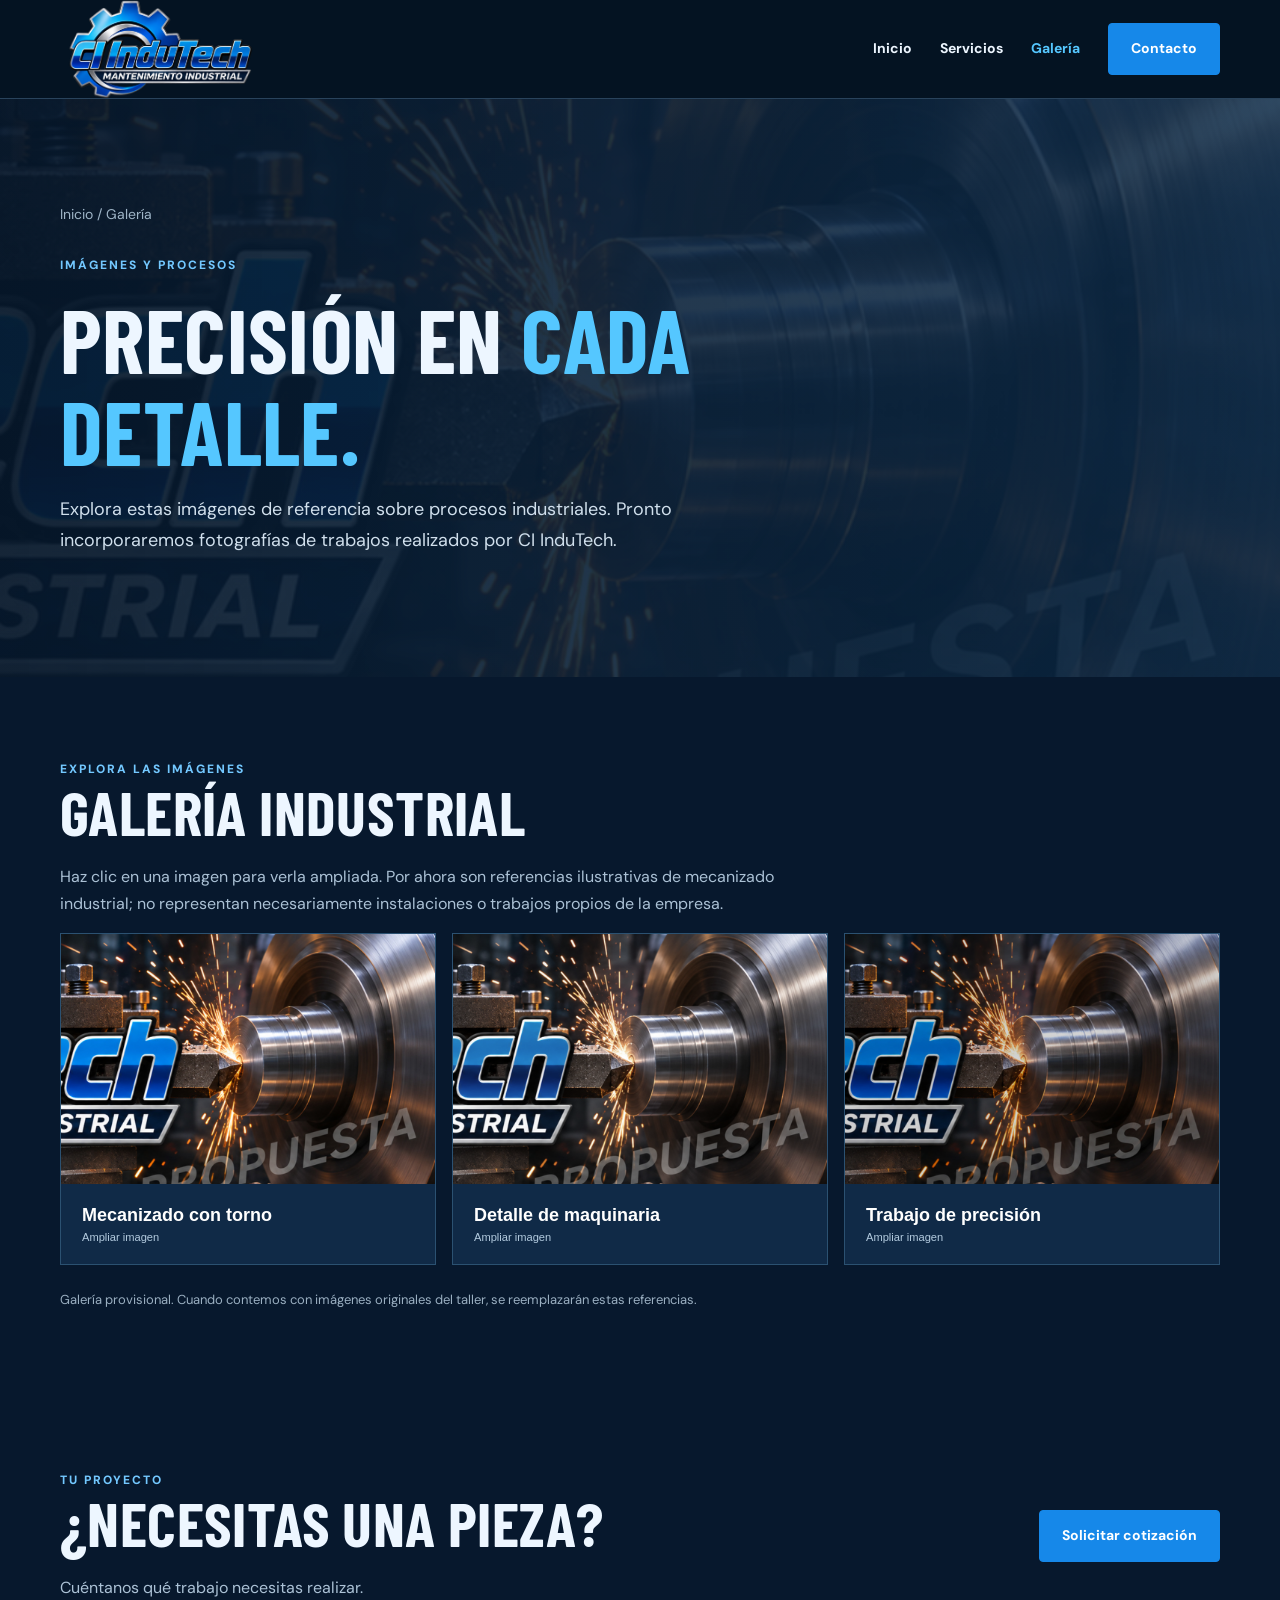
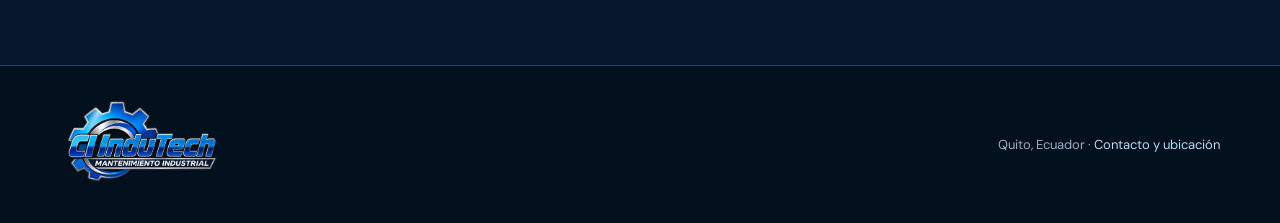
==== galeria.html @ ee95de96 "Publicar sitio web oficial de CI InduTech" ====
<!doctype html><html lang="es"><head><meta charset="utf-8"><meta name="viewport" content="width=device-width,initial-scale=1"><meta name="theme-color" content="#07182d"><meta name="description" content="Galería visual de CI InduTech, servicios de mecanizado y mantenimiento industrial."><title>Galería | CI InduTech</title><link rel="stylesheet" href="interiores.css"></head><body>
<header class="topbar"><div class="wrap nav"><a href="index.html" aria-label="Ir al inicio"><img src="logo-ci-indutech.png" alt="CI InduTech"></a><nav class="links" aria-label="Navegación"><a href="index.html">Inicio</a><a href="servicios.html">Servicios</a><a class="active" href="galeria.html" aria-current="page">Galería</a><a class="btn" href="contacto.html">Contacto</a></nav></div></header>
<main><div class="hero"><div class="wrap"><div class="bread"><a href="index.html">Inicio</a> / Galería</div><div class="eyebrow">Imágenes y procesos</div><h1>Precisión en <span>cada detalle.</span></h1><p class="lead">Explora estas imágenes de referencia sobre procesos industriales. Pronto incorporaremos fotografías de trabajos realizados por CI InduTech.</p></div></div>
<section class="section"><div class="wrap"><div class="eyebrow">Explora las imágenes</div><h2>Galería industrial</h2><p style="color:#abc1d5;max-width:760px">Haz clic en una imagen para verla ampliada. Por ahora son referencias ilustrativas de mecanizado industrial; no representan necesariamente instalaciones o trabajos propios de la empresa.</p><div class="gallery">
<button class="photo" data-photo="Mecanizado con torno"><img src="torno-taller.jpg" alt="Vista ilustrativa de torno industrial"><div><strong>Mecanizado con torno</strong><small>Ampliar imagen</small></div></button>
<button class="photo" data-photo="Detalle de maquinaria"><img src="torno-taller.jpg" style="object-position:75% center;filter:saturate(.7)" alt="Detalle ilustrativo de maquinaria industrial"><div><strong>Detalle de maquinaria</strong><small>Ampliar imagen</small></div></button>
<button class="photo" data-photo="Trabajo de precisión"><img src="torno-taller.jpg" style="object-position:25% center;filter:brightness(.83)" alt="Proceso ilustrativo de trabajo de precisión"><div><strong>Trabajo de precisión</strong><small>Ampliar imagen</small></div></button>
</div><p class="fine">Galería provisional. Cuando contemos con imágenes originales del taller, se reemplazarán estas referencias.</p></div></section><section class="wrap cta"><div><div class="eyebrow">Tu proyecto</div><h2>¿Necesitas una pieza?</h2><p>Cuéntanos qué trabajo necesitas realizar.</p></div><a class="btn" href="contacto.html">Solicitar cotización</a></section></main>
<dialog id="visor" aria-label="Imagen ampliada"><div class="modal-line"><strong id="foto-titulo">Galería</strong><button id="cerrar" type="button">Cerrar</button></div><img id="foto-grande" src="torno-taller.jpg" alt="Imagen ilustrativa de taller industrial"></dialog>
<footer><div class="wrap footer"><a href="index.html"><img src="logo-ci-indutech.png" alt="CI InduTech"></a><div>Quito, Ecuador · <a href="contacto.html">Contacto y ubicación</a></div></div></footer>
<script>const visor=document.getElementById('visor');document.querySelectorAll('[data-photo]').forEach(b=>b.addEventListener('click',()=>{document.getElementById('foto-titulo').textContent=b.dataset.photo;document.getElementById('foto-grande').alt=b.querySelector('img').alt;visor.showModal()}));document.getElementById('cerrar').addEventListener('click',()=>visor.close());visor.addEventListener('click',e=>{if(e.target===visor)visor.close()});</script></body></html>
---- interiores.css ----
@import url('https://fonts.googleapis.com/css2?family=Barlow+Condensed:wght@500;600;700;800&family=DM+Sans:wght@400;500;600;700&display=swap');
:root{--dark:#07182d;--blue:#1688e9;--cyan:#55c7ff;--muted:#acc2d6}*{box-sizing:border-box}html{scroll-behavior:smooth}body{margin:0;background:var(--dark);color:#edf6ff;font:16px/1.7 'DM Sans',Arial,sans-serif}a{color:inherit;text-decoration:none}.wrap{width:min(1160px,calc(100% - 40px));margin:auto}.topbar{border-bottom:1px solid #29435c;background:#041322}.nav{display:flex;align-items:center;justify-content:space-between;min-height:94px;gap:24px}.nav img{width:196px;height:auto;display:block}.links{display:flex;align-items:center;gap:28px;font-size:14px;font-weight:700}.links a:hover{color:var(--cyan)}.links a.active{color:var(--cyan)}.btn{display:inline-flex;align-items:center;justify-content:center;background:var(--blue);border:1px solid var(--blue);color:white;padding:13px 22px;border-radius:4px;font-weight:700;font-size:14px;cursor:pointer}.btn:hover{background:#086fbd}.btn.outline{background:transparent;border-color:#6182a1}.hero{position:relative;overflow:hidden;padding:104px 0;background:linear-gradient(90deg,#06172aeF,#0a2947d9),url('torno-taller.jpg') center/cover}.eyebrow{text-transform:uppercase;letter-spacing:2px;color:#73c8ff;font-size:12px;font-weight:800}h1,h2,h3{font-family:'Barlow Condensed',Impact,sans-serif;text-transform:uppercase;letter-spacing:.4px;line-height:1.02;margin:0}h1{font-size:clamp(55px,7vw,96px);max-width:890px;margin:18px 0}h1 span{color:var(--cyan)}h2{font-size:clamp(39px,5vw,62px);margin:0 0 20px}h3{font-size:29px;margin:12px 0}.lead{font-size:18px;color:#d0dfec;max-width:690px}.bread{margin-bottom:28px;color:#9fb5c7;font-size:14px}.bread a:hover{color:white}.section{padding:82px 0}.light{background:#eff4f8;color:#10263d}.intro{max-width:740px;margin:0 0 44px;color:#61778a}.grid{display:grid;grid-template-columns:repeat(3,1fr);gap:18px}.tile{background:white;border:1px solid #d9e5ee;padding:30px;min-height:220px}.tile .number{font-family:'Barlow Condensed';font-size:29px;color:#1688e9}.tile p{color:#536b7e;margin:12px 0 0;font-size:15px}.line{height:3px;width:55px;background:var(--blue);margin-bottom:25px}.cta{display:flex;align-items:center;justify-content:space-between;gap:30px;padding:64px 0}.cta p{color:var(--muted);margin:0}.gallery{display:grid;grid-template-columns:repeat(3,1fr);gap:16px}.photo{display:block;text-align:left;border:1px solid #2b5171;padding:0;background:#102a47;color:white;cursor:pointer;overflow:hidden}.photo img{display:block;width:100%;height:250px;object-fit:cover;transition:transform .3s}.photo:hover img{transform:scale(1.04)}.photo div{padding:21px}.photo strong{font-size:18px}.photo small{display:block;color:#b3cbdf;margin-top:5px}.fine{color:#9aafc1;font-size:13px;margin-top:24px}.panel{padding:32px;background:#0d304f;border:1px solid #315677}.contact-grid{display:grid;grid-template-columns:1fr 1fr;gap:25px}.contact-card{padding:32px;background:white;border:1px solid #d9e5ee}.contact-card p{color:#526e84}footer{border-top:1px solid #29435c;background:#03101e;padding:35px 0;color:#9ab0c4;font-size:13px}.footer{display:flex;justify-content:space-between;align-items:center;gap:24px}.footer img{width:160px}.footer a{color:#b5defb}dialog{max-width:min(1000px,95vw);width:100%;padding:0;background:#07182d;color:white;border:1px solid #44647e;box-shadow:0 15px 90px #000a}dialog::backdrop{background:#000c}dialog img{display:block;max-width:100%;max-height:75vh;margin:auto}dialog .modal-line{display:flex;justify-content:space-between;align-items:center;padding:14px 18px;gap:18px}dialog button{background:#174b75;color:white;border:0;border-radius:4px;padding:10px 16px;cursor:pointer}a:focus-visible,button:focus-visible{outline:3px solid #8bd7ff;outline-offset:3px}@media(max-width:850px){.grid,.gallery{grid-template-columns:repeat(2,1fr)}.links{gap:12px}.nav img{width:160px}.nav .links a:not(.btn){font-size:12px}.hero{padding:75px 0}}@media(max-width:610px){.nav{min-height:74px;flex-wrap:wrap;padding:14px 0}.nav img{width:145px}.links{width:100%;justify-content:space-between}.links .btn{padding:9px}.hero{padding:62px 0}h1{font-size:57px}.grid,.gallery,.contact-grid{grid-template-columns:1fr}.cta,.footer{flex-direction:column;align-items:flex-start}.photo img{height:220px}.section{padding:62px 0}}
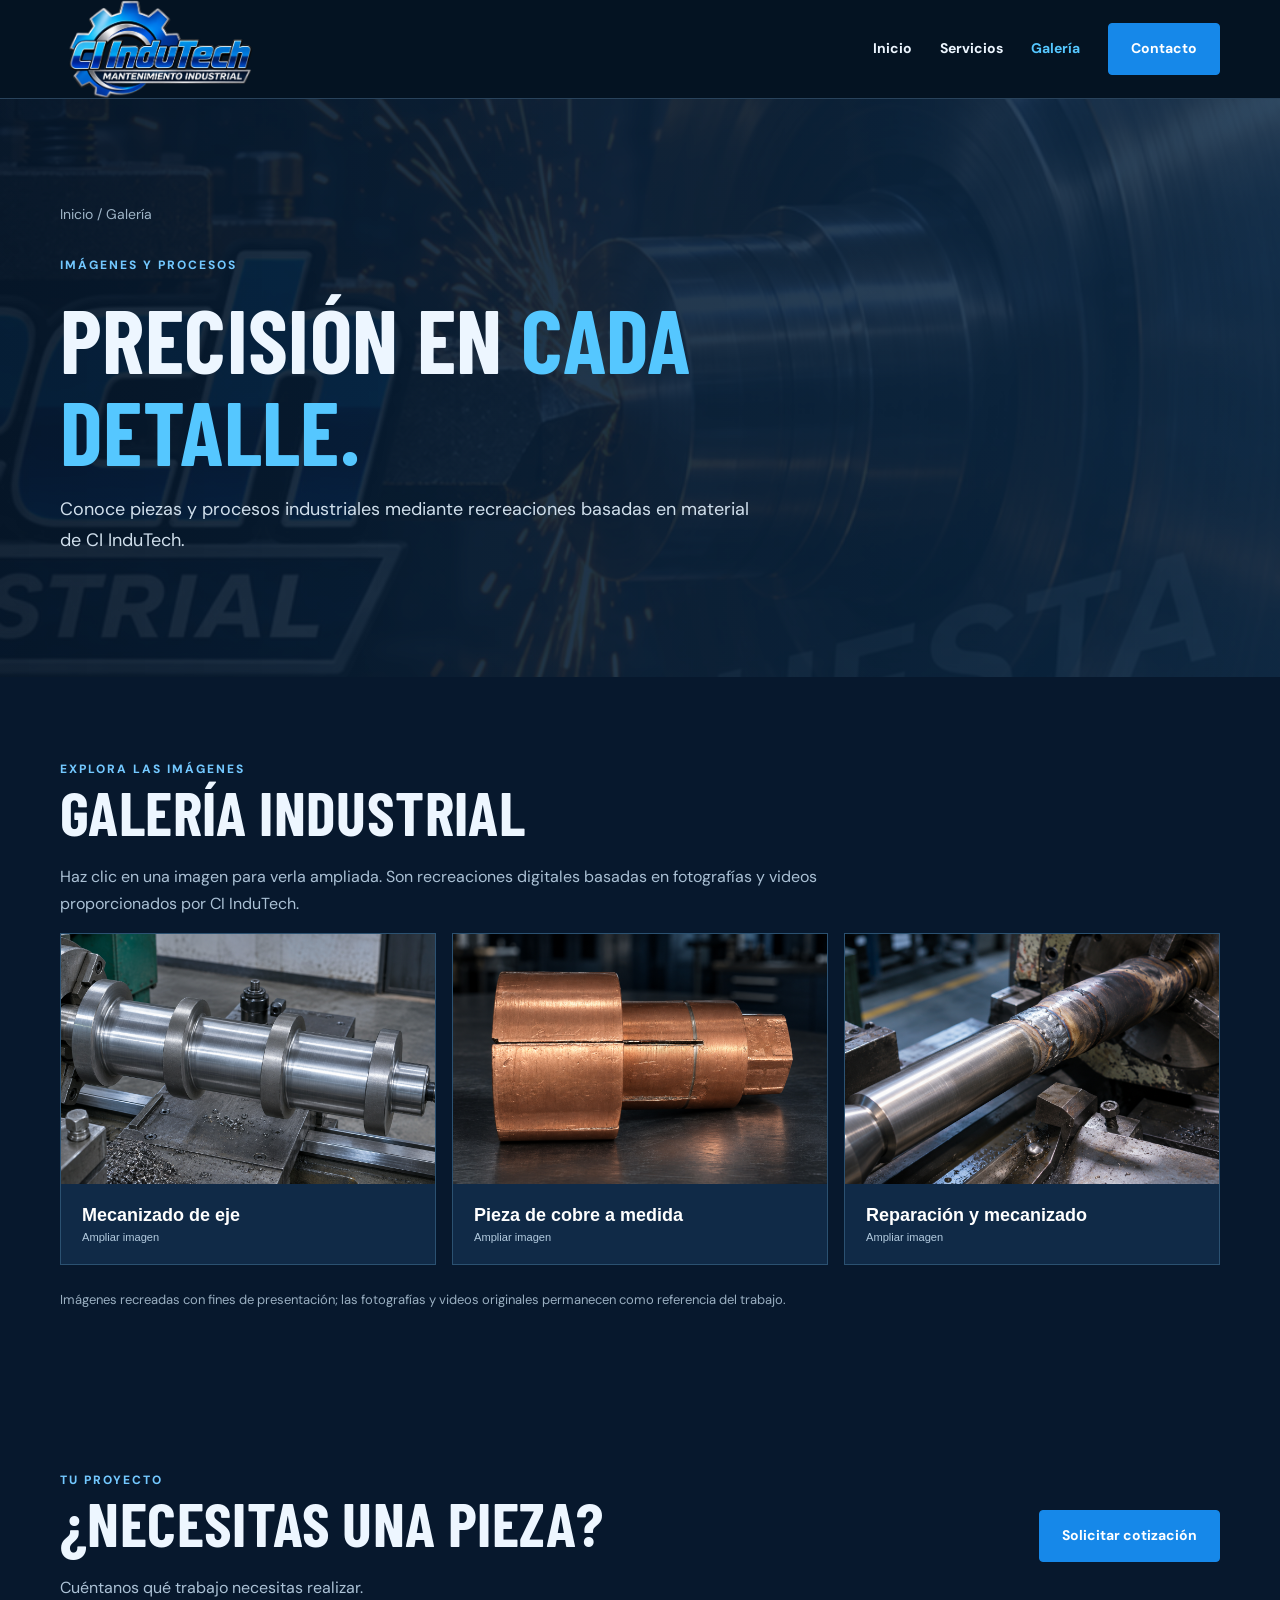
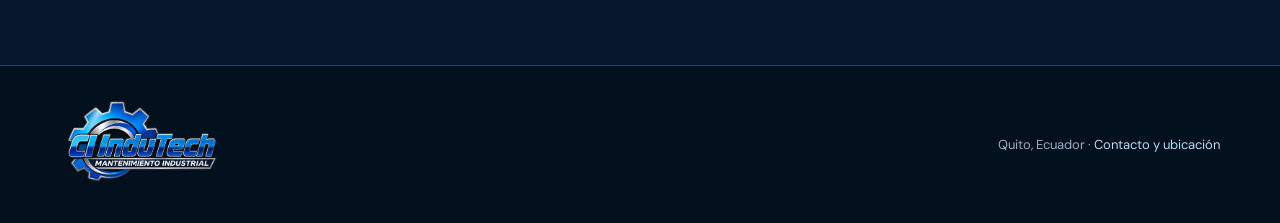
==== commit 3d1f23df: "Actualizar galería con recreaciones basadas en trabajos de InduTech" ====
--- a/galeria.html
+++ b/galeria.html
@@ -1,11 +1,11 @@
 <!doctype html><html lang="es"><head><meta charset="utf-8"><meta name="viewport" content="width=device-width,initial-scale=1"><meta name="theme-color" content="#07182d"><meta name="description" content="Galería visual de CI InduTech, servicios de mecanizado y mantenimiento industrial."><title>Galería | CI InduTech</title><link rel="stylesheet" href="interiores.css"></head><body>
 <header class="topbar"><div class="wrap nav"><a href="index.html" aria-label="Ir al inicio"><img src="logo-ci-indutech.png" alt="CI InduTech"></a><nav class="links" aria-label="Navegación"><a href="index.html">Inicio</a><a href="servicios.html">Servicios</a><a class="active" href="galeria.html" aria-current="page">Galería</a><a class="btn" href="contacto.html">Contacto</a></nav></div></header>
-<main><div class="hero"><div class="wrap"><div class="bread"><a href="index.html">Inicio</a> / Galería</div><div class="eyebrow">Imágenes y procesos</div><h1>Precisión en <span>cada detalle.</span></h1><p class="lead">Explora estas imágenes de referencia sobre procesos industriales. Pronto incorporaremos fotografías de trabajos realizados por CI InduTech.</p></div></div>
-<section class="section"><div class="wrap"><div class="eyebrow">Explora las imágenes</div><h2>Galería industrial</h2><p style="color:#abc1d5;max-width:760px">Haz clic en una imagen para verla ampliada. Por ahora son referencias ilustrativas de mecanizado industrial; no representan necesariamente instalaciones o trabajos propios de la empresa.</p><div class="gallery">
-<button class="photo" data-photo="Mecanizado con torno"><img src="torno-taller.jpg" alt="Vista ilustrativa de torno industrial"><div><strong>Mecanizado con torno</strong><small>Ampliar imagen</small></div></button>
-<button class="photo" data-photo="Detalle de maquinaria"><img src="torno-taller.jpg" style="object-position:75% center;filter:saturate(.7)" alt="Detalle ilustrativo de maquinaria industrial"><div><strong>Detalle de maquinaria</strong><small>Ampliar imagen</small></div></button>
-<button class="photo" data-photo="Trabajo de precisión"><img src="torno-taller.jpg" style="object-position:25% center;filter:brightness(.83)" alt="Proceso ilustrativo de trabajo de precisión"><div><strong>Trabajo de precisión</strong><small>Ampliar imagen</small></div></button>
-</div><p class="fine">Galería provisional. Cuando contemos con imágenes originales del taller, se reemplazarán estas referencias.</p></div></section><section class="wrap cta"><div><div class="eyebrow">Tu proyecto</div><h2>¿Necesitas una pieza?</h2><p>Cuéntanos qué trabajo necesitas realizar.</p></div><a class="btn" href="contacto.html">Solicitar cotización</a></section></main>
-<dialog id="visor" aria-label="Imagen ampliada"><div class="modal-line"><strong id="foto-titulo">Galería</strong><button id="cerrar" type="button">Cerrar</button></div><img id="foto-grande" src="torno-taller.jpg" alt="Imagen ilustrativa de taller industrial"></dialog>
+<main><div class="hero"><div class="wrap"><div class="bread"><a href="index.html">Inicio</a> / Galería</div><div class="eyebrow">Imágenes y procesos</div><h1>Precisión en <span>cada detalle.</span></h1><p class="lead">Conoce piezas y procesos industriales mediante recreaciones basadas en material de CI InduTech.</p></div></div>
+<section class="section"><div class="wrap"><div class="eyebrow">Explora las imágenes</div><h2>Galería industrial</h2><p style="color:#abc1d5;max-width:760px">Haz clic en una imagen para verla ampliada. Son recreaciones digitales basadas en fotografías y videos proporcionados por CI InduTech.</p><div class="gallery">
+<button class="photo" data-photo="Mecanizado de eje"><img src="recreacion-eje-mecanizado.png" alt="Recreación visual de eje mecanizado en torno"><div><strong>Mecanizado de eje</strong><small>Ampliar imagen</small></div></button>
+<button class="photo" data-photo="Pieza de cobre a medida"><img src="recreacion-pieza-cobre.png" alt="Recreación visual de pieza de cobre mecanizada"><div><strong>Pieza de cobre a medida</strong><small>Ampliar imagen</small></div></button>
+<button class="photo" data-photo="Reparación y mecanizado"><img src="recreacion-reparacion-eje.png" alt="Recreación visual de reparación de eje en torno"><div><strong>Reparación y mecanizado</strong><small>Ampliar imagen</small></div></button>
+</div><p class="fine">Imágenes recreadas con fines de presentación; las fotografías y videos originales permanecen como referencia del trabajo.</p></div></section><section class="wrap cta"><div><div class="eyebrow">Tu proyecto</div><h2>¿Necesitas una pieza?</h2><p>Cuéntanos qué trabajo necesitas realizar.</p></div><a class="btn" href="contacto.html">Solicitar cotización</a></section></main>
+<dialog id="visor" aria-label="Imagen ampliada"><div class="modal-line"><strong id="foto-titulo">Galería</strong><button id="cerrar" type="button">Cerrar</button></div><img id="foto-grande" src="recreacion-eje-mecanizado.png" alt="Recreación visual de trabajo industrial"></dialog>
 <footer><div class="wrap footer"><a href="index.html"><img src="logo-ci-indutech.png" alt="CI InduTech"></a><div>Quito, Ecuador · <a href="contacto.html">Contacto y ubicación</a></div></div></footer>
-<script>const visor=document.getElementById('visor');document.querySelectorAll('[data-photo]').forEach(b=>b.addEventListener('click',()=>{document.getElementById('foto-titulo').textContent=b.dataset.photo;document.getElementById('foto-grande').alt=b.querySelector('img').alt;visor.showModal()}));document.getElementById('cerrar').addEventListener('click',()=>visor.close());visor.addEventListener('click',e=>{if(e.target===visor)visor.close()});</script></body></html>
+<script>const visor=document.getElementById('visor');document.querySelectorAll('[data-photo]').forEach(b=>b.addEventListener('click',()=>{document.getElementById('foto-titulo').textContent=b.dataset.photo;document.getElementById('foto-grande').src=b.querySelector('img').src;document.getElementById('foto-grande').alt=b.querySelector('img').alt;visor.showModal()}));document.getElementById('cerrar').addEventListener('click',()=>visor.close());visor.addEventListener('click',e=>{if(e.target===visor)visor.close()});</script></body></html>
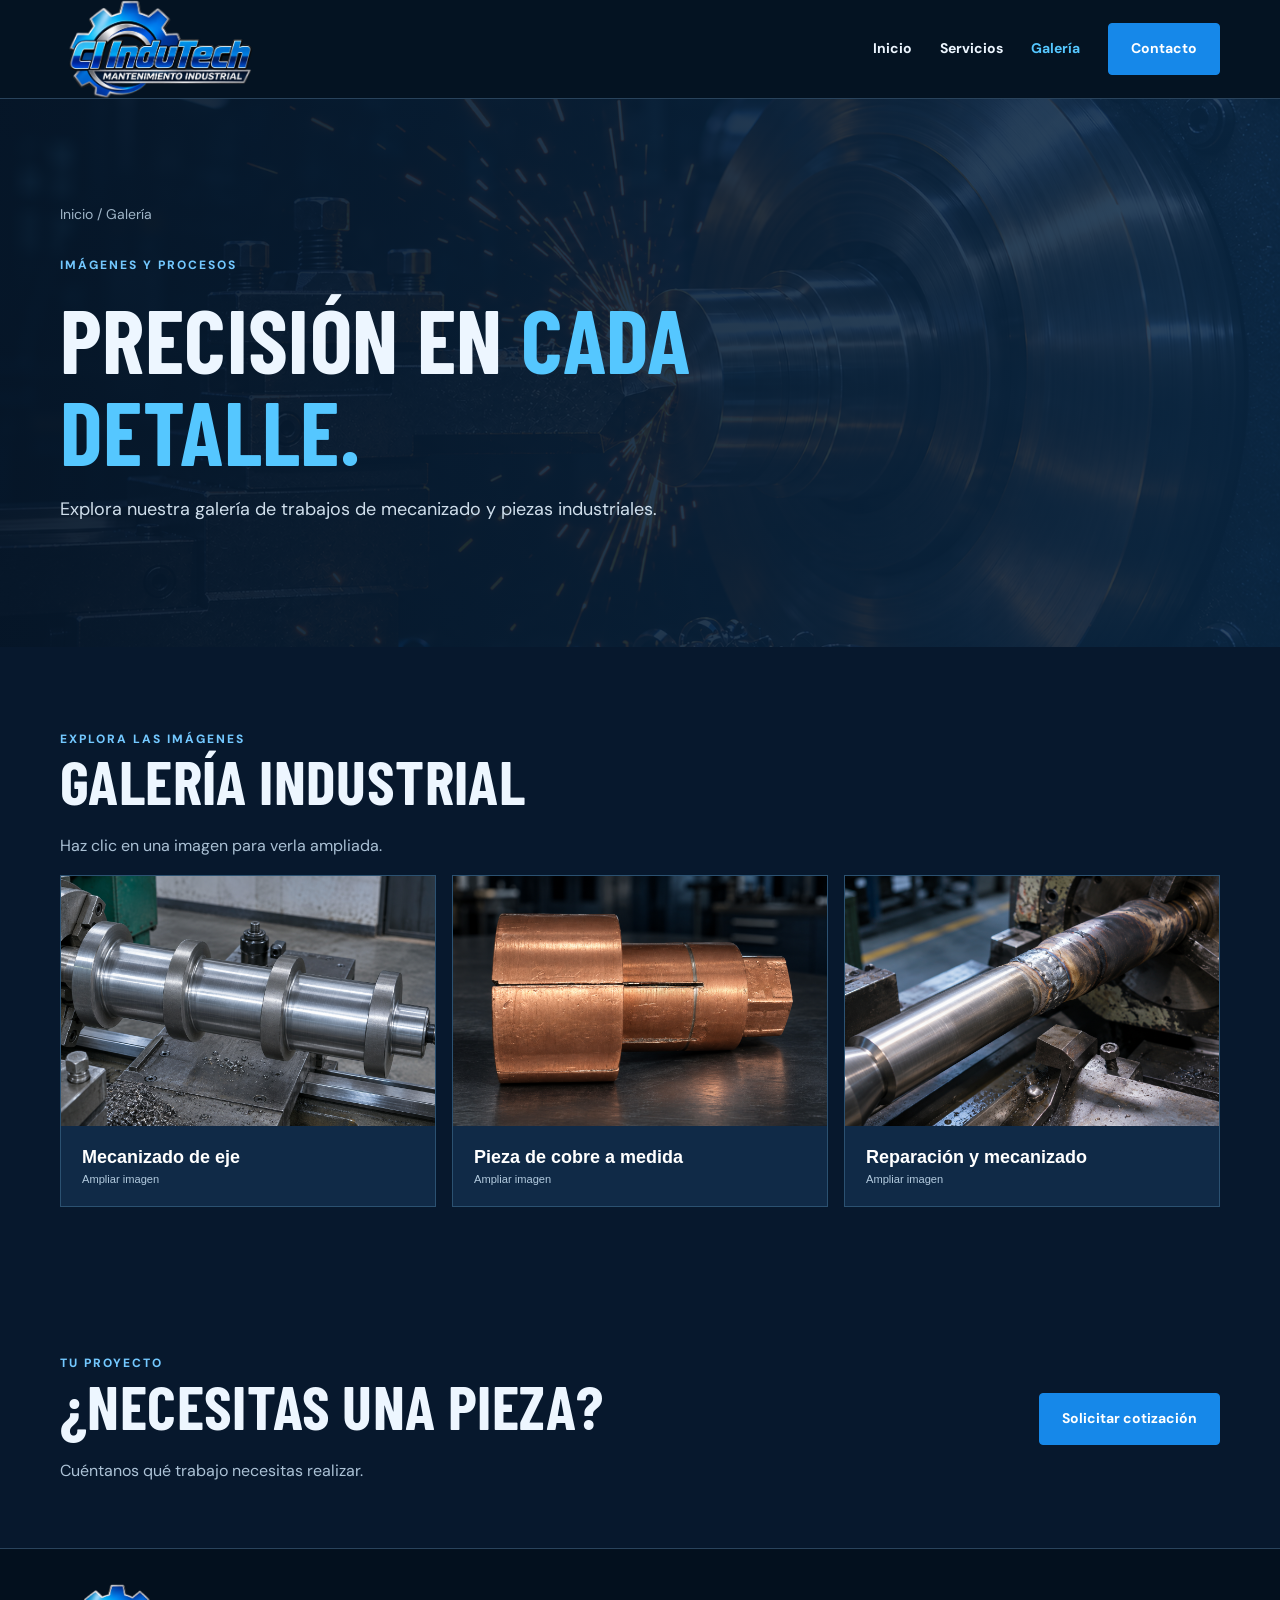
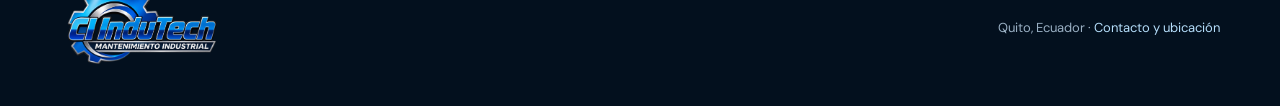
==== commit ac6fb7da: "Simplificar inicio y textos de galería" ====
--- a/galeria.html
+++ b/galeria.html
@@ -1,11 +1,11 @@
 <!doctype html><html lang="es"><head><meta charset="utf-8"><meta name="viewport" content="width=device-width,initial-scale=1"><meta name="theme-color" content="#07182d"><meta name="description" content="Galería visual de CI InduTech, servicios de mecanizado y mantenimiento industrial."><title>Galería | CI InduTech</title><link rel="stylesheet" href="interiores.css"></head><body>
 <header class="topbar"><div class="wrap nav"><a href="index.html" aria-label="Ir al inicio"><img src="logo-ci-indutech.png" alt="CI InduTech"></a><nav class="links" aria-label="Navegación"><a href="index.html">Inicio</a><a href="servicios.html">Servicios</a><a class="active" href="galeria.html" aria-current="page">Galería</a><a class="btn" href="contacto.html">Contacto</a></nav></div></header>
-<main><div class="hero"><div class="wrap"><div class="bread"><a href="index.html">Inicio</a> / Galería</div><div class="eyebrow">Imágenes y procesos</div><h1>Precisión en <span>cada detalle.</span></h1><p class="lead">Conoce piezas y procesos industriales mediante recreaciones basadas en material de CI InduTech.</p></div></div>
-<section class="section"><div class="wrap"><div class="eyebrow">Explora las imágenes</div><h2>Galería industrial</h2><p style="color:#abc1d5;max-width:760px">Haz clic en una imagen para verla ampliada. Son recreaciones digitales basadas en fotografías y videos proporcionados por CI InduTech.</p><div class="gallery">
+<main><div class="hero"><div class="wrap"><div class="bread"><a href="index.html">Inicio</a> / Galería</div><div class="eyebrow">Imágenes y procesos</div><h1>Precisión en <span>cada detalle.</span></h1><p class="lead">Explora nuestra galería de trabajos de mecanizado y piezas industriales.</p></div></div>
+<section class="section"><div class="wrap"><div class="eyebrow">Explora las imágenes</div><h2>Galería industrial</h2><p style="color:#abc1d5;max-width:760px">Haz clic en una imagen para verla ampliada.</p><div class="gallery">
 <button class="photo" data-photo="Mecanizado de eje"><img src="recreacion-eje-mecanizado.png" alt="Recreación visual de eje mecanizado en torno"><div><strong>Mecanizado de eje</strong><small>Ampliar imagen</small></div></button>
 <button class="photo" data-photo="Pieza de cobre a medida"><img src="recreacion-pieza-cobre.png" alt="Recreación visual de pieza de cobre mecanizada"><div><strong>Pieza de cobre a medida</strong><small>Ampliar imagen</small></div></button>
 <button class="photo" data-photo="Reparación y mecanizado"><img src="recreacion-reparacion-eje.png" alt="Recreación visual de reparación de eje en torno"><div><strong>Reparación y mecanizado</strong><small>Ampliar imagen</small></div></button>
-</div><p class="fine">Imágenes recreadas con fines de presentación; las fotografías y videos originales permanecen como referencia del trabajo.</p></div></section><section class="wrap cta"><div><div class="eyebrow">Tu proyecto</div><h2>¿Necesitas una pieza?</h2><p>Cuéntanos qué trabajo necesitas realizar.</p></div><a class="btn" href="contacto.html">Solicitar cotización</a></section></main>
+</div></div></section><section class="wrap cta"><div><div class="eyebrow">Tu proyecto</div><h2>¿Necesitas una pieza?</h2><p>Cuéntanos qué trabajo necesitas realizar.</p></div><a class="btn" href="contacto.html">Solicitar cotización</a></section></main>
 <dialog id="visor" aria-label="Imagen ampliada"><div class="modal-line"><strong id="foto-titulo">Galería</strong><button id="cerrar" type="button">Cerrar</button></div><img id="foto-grande" src="recreacion-eje-mecanizado.png" alt="Recreación visual de trabajo industrial"></dialog>
 <footer><div class="wrap footer"><a href="index.html"><img src="logo-ci-indutech.png" alt="CI InduTech"></a><div>Quito, Ecuador · <a href="contacto.html">Contacto y ubicación</a></div></div></footer>
 <script>const visor=document.getElementById('visor');document.querySelectorAll('[data-photo]').forEach(b=>b.addEventListener('click',()=>{document.getElementById('foto-titulo').textContent=b.dataset.photo;document.getElementById('foto-grande').src=b.querySelector('img').src;document.getElementById('foto-grande').alt=b.querySelector('img').alt;visor.showModal()}));document.getElementById('cerrar').addEventListener('click',()=>visor.close());visor.addEventListener('click',e=>{if(e.target===visor)visor.close()});</script></body></html>
--- a/interiores.css
+++ b/interiores.css
@@ -1,2 +1,2 @@
 @import url('https://fonts.googleapis.com/css2?family=Barlow+Condensed:wght@500;600;700;800&family=DM+Sans:wght@400;500;600;700&display=swap');
-:root{--dark:#07182d;--blue:#1688e9;--cyan:#55c7ff;--muted:#acc2d6}*{box-sizing:border-box}html{scroll-behavior:smooth}body{margin:0;background:var(--dark);color:#edf6ff;font:16px/1.7 'DM Sans',Arial,sans-serif}a{color:inherit;text-decoration:none}.wrap{width:min(1160px,calc(100% - 40px));margin:auto}.topbar{border-bottom:1px solid #29435c;background:#041322}.nav{display:flex;align-items:center;justify-content:space-between;min-height:94px;gap:24px}.nav img{width:196px;height:auto;display:block}.links{display:flex;align-items:center;gap:28px;font-size:14px;font-weight:700}.links a:hover{color:var(--cyan)}.links a.active{color:var(--cyan)}.btn{display:inline-flex;align-items:center;justify-content:center;background:var(--blue);border:1px solid var(--blue);color:white;padding:13px 22px;border-radius:4px;font-weight:700;font-size:14px;cursor:pointer}.btn:hover{background:#086fbd}.btn.outline{background:transparent;border-color:#6182a1}.hero{position:relative;overflow:hidden;padding:104px 0;background:linear-gradient(90deg,#06172aeF,#0a2947d9),url('torno-taller.jpg') center/cover}.eyebrow{text-transform:uppercase;letter-spacing:2px;color:#73c8ff;font-size:12px;font-weight:800}h1,h2,h3{font-family:'Barlow Condensed',Impact,sans-serif;text-transform:uppercase;letter-spacing:.4px;line-height:1.02;margin:0}h1{font-size:clamp(55px,7vw,96px);max-width:890px;margin:18px 0}h1 span{color:var(--cyan)}h2{font-size:clamp(39px,5vw,62px);margin:0 0 20px}h3{font-size:29px;margin:12px 0}.lead{font-size:18px;color:#d0dfec;max-width:690px}.bread{margin-bottom:28px;color:#9fb5c7;font-size:14px}.bread a:hover{color:white}.section{padding:82px 0}.light{background:#eff4f8;color:#10263d}.intro{max-width:740px;margin:0 0 44px;color:#61778a}.grid{display:grid;grid-template-columns:repeat(3,1fr);gap:18px}.tile{background:white;border:1px solid #d9e5ee;padding:30px;min-height:220px}.tile .number{font-family:'Barlow Condensed';font-size:29px;color:#1688e9}.tile p{color:#536b7e;margin:12px 0 0;font-size:15px}.line{height:3px;width:55px;background:var(--blue);margin-bottom:25px}.cta{display:flex;align-items:center;justify-content:space-between;gap:30px;padding:64px 0}.cta p{color:var(--muted);margin:0}.gallery{display:grid;grid-template-columns:repeat(3,1fr);gap:16px}.photo{display:block;text-align:left;border:1px solid #2b5171;padding:0;background:#102a47;color:white;cursor:pointer;overflow:hidden}.photo img{display:block;width:100%;height:250px;object-fit:cover;transition:transform .3s}.photo:hover img{transform:scale(1.04)}.photo div{padding:21px}.photo strong{font-size:18px}.photo small{display:block;color:#b3cbdf;margin-top:5px}.fine{color:#9aafc1;font-size:13px;margin-top:24px}.panel{padding:32px;background:#0d304f;border:1px solid #315677}.contact-grid{display:grid;grid-template-columns:1fr 1fr;gap:25px}.contact-card{padding:32px;background:white;border:1px solid #d9e5ee}.contact-card p{color:#526e84}footer{border-top:1px solid #29435c;background:#03101e;padding:35px 0;color:#9ab0c4;font-size:13px}.footer{display:flex;justify-content:space-between;align-items:center;gap:24px}.footer img{width:160px}.footer a{color:#b5defb}dialog{max-width:min(1000px,95vw);width:100%;padding:0;background:#07182d;color:white;border:1px solid #44647e;box-shadow:0 15px 90px #000a}dialog::backdrop{background:#000c}dialog img{display:block;max-width:100%;max-height:75vh;margin:auto}dialog .modal-line{display:flex;justify-content:space-between;align-items:center;padding:14px 18px;gap:18px}dialog button{background:#174b75;color:white;border:0;border-radius:4px;padding:10px 16px;cursor:pointer}a:focus-visible,button:focus-visible{outline:3px solid #8bd7ff;outline-offset:3px}@media(max-width:850px){.grid,.gallery{grid-template-columns:repeat(2,1fr)}.links{gap:12px}.nav img{width:160px}.nav .links a:not(.btn){font-size:12px}.hero{padding:75px 0}}@media(max-width:610px){.nav{min-height:74px;flex-wrap:wrap;padding:14px 0}.nav img{width:145px}.links{width:100%;justify-content:space-between}.links .btn{padding:9px}.hero{padding:62px 0}h1{font-size:57px}.grid,.gallery,.contact-grid{grid-template-columns:1fr}.cta,.footer{flex-direction:column;align-items:flex-start}.photo img{height:220px}.section{padding:62px 0}}
+:root{--dark:#07182d;--blue:#1688e9;--cyan:#55c7ff;--muted:#acc2d6}*{box-sizing:border-box}html{scroll-behavior:smooth}body{margin:0;background:var(--dark);color:#edf6ff;font:16px/1.7 'DM Sans',Arial,sans-serif}a{color:inherit;text-decoration:none}.wrap{width:min(1160px,calc(100% - 40px));margin:auto}.topbar{border-bottom:1px solid #29435c;background:#041322}.nav{display:flex;align-items:center;justify-content:space-between;min-height:94px;gap:24px}.nav img{width:196px;height:auto;display:block}.links{display:flex;align-items:center;gap:28px;font-size:14px;font-weight:700}.links a:hover{color:var(--cyan)}.links a.active{color:var(--cyan)}.btn{display:inline-flex;align-items:center;justify-content:center;background:var(--blue);border:1px solid var(--blue);color:white;padding:13px 22px;border-radius:4px;font-weight:700;font-size:14px;cursor:pointer}.btn:hover{background:#086fbd}.btn.outline{background:transparent;border-color:#6182a1}.hero{position:relative;overflow:hidden;padding:104px 0;background:linear-gradient(90deg,#06172aeF,#0a2947d9),url('portada-torno-sin-marca.png') center/cover}.eyebrow{text-transform:uppercase;letter-spacing:2px;color:#73c8ff;font-size:12px;font-weight:800}h1,h2,h3{font-family:'Barlow Condensed',Impact,sans-serif;text-transform:uppercase;letter-spacing:.4px;line-height:1.02;margin:0}h1{font-size:clamp(55px,7vw,96px);max-width:890px;margin:18px 0}h1 span{color:var(--cyan)}h2{font-size:clamp(39px,5vw,62px);margin:0 0 20px}h3{font-size:29px;margin:12px 0}.lead{font-size:18px;color:#d0dfec;max-width:690px}.bread{margin-bottom:28px;color:#9fb5c7;font-size:14px}.bread a:hover{color:white}.section{padding:82px 0}.light{background:#eff4f8;color:#10263d}.intro{max-width:740px;margin:0 0 44px;color:#61778a}.grid{display:grid;grid-template-columns:repeat(3,1fr);gap:18px}.tile{background:white;border:1px solid #d9e5ee;padding:30px;min-height:220px}.tile .number{font-family:'Barlow Condensed';font-size:29px;color:#1688e9}.tile p{color:#536b7e;margin:12px 0 0;font-size:15px}.line{height:3px;width:55px;background:var(--blue);margin-bottom:25px}.cta{display:flex;align-items:center;justify-content:space-between;gap:30px;padding:64px 0}.cta p{color:var(--muted);margin:0}.gallery{display:grid;grid-template-columns:repeat(3,1fr);gap:16px}.photo{display:block;text-align:left;border:1px solid #2b5171;padding:0;background:#102a47;color:white;cursor:pointer;overflow:hidden}.photo img{display:block;width:100%;height:250px;object-fit:cover;transition:transform .3s}.photo:hover img{transform:scale(1.04)}.photo div{padding:21px}.photo strong{font-size:18px}.photo small{display:block;color:#b3cbdf;margin-top:5px}.fine{color:#9aafc1;font-size:13px;margin-top:24px}.panel{padding:32px;background:#0d304f;border:1px solid #315677}.contact-grid{display:grid;grid-template-columns:1fr 1fr;gap:25px}.contact-card{padding:32px;background:white;border:1px solid #d9e5ee}.contact-card p{color:#526e84}footer{border-top:1px solid #29435c;background:#03101e;padding:35px 0;color:#9ab0c4;font-size:13px}.footer{display:flex;justify-content:space-between;align-items:center;gap:24px}.footer img{width:160px}.footer a{color:#b5defb}dialog{max-width:min(1000px,95vw);width:100%;padding:0;background:#07182d;color:white;border:1px solid #44647e;box-shadow:0 15px 90px #000a}dialog::backdrop{background:#000c}dialog img{display:block;max-width:100%;max-height:75vh;margin:auto}dialog .modal-line{display:flex;justify-content:space-between;align-items:center;padding:14px 18px;gap:18px}dialog button{background:#174b75;color:white;border:0;border-radius:4px;padding:10px 16px;cursor:pointer}a:focus-visible,button:focus-visible{outline:3px solid #8bd7ff;outline-offset:3px}@media(max-width:850px){.grid,.gallery{grid-template-columns:repeat(2,1fr)}.links{gap:12px}.nav img{width:160px}.nav .links a:not(.btn){font-size:12px}.hero{padding:75px 0}}@media(max-width:610px){.nav{min-height:74px;flex-wrap:wrap;padding:14px 0}.nav img{width:145px}.links{width:100%;justify-content:space-between}.links .btn{padding:9px}.hero{padding:62px 0}h1{font-size:57px}.grid,.gallery,.contact-grid{grid-template-columns:1fr}.cta,.footer{flex-direction:column;align-items:flex-start}.photo img{height:220px}.section{padding:62px 0}}
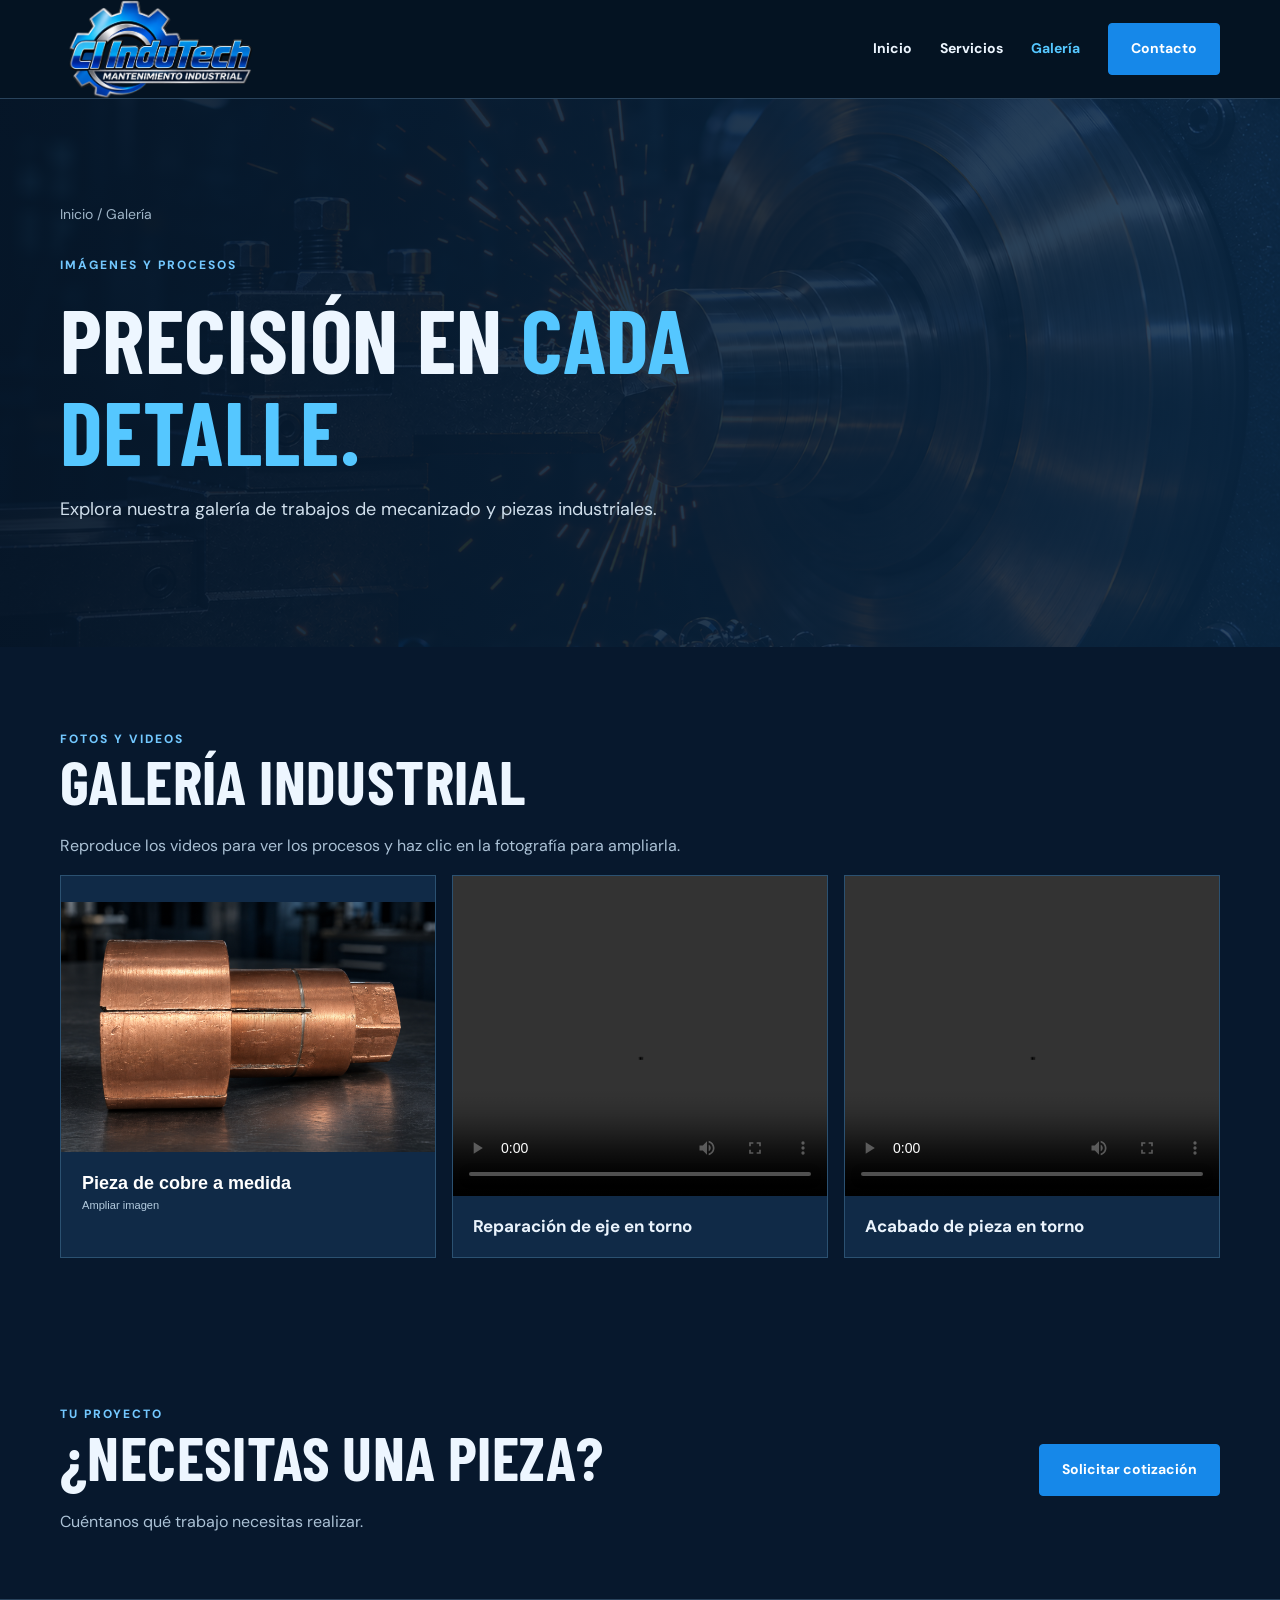
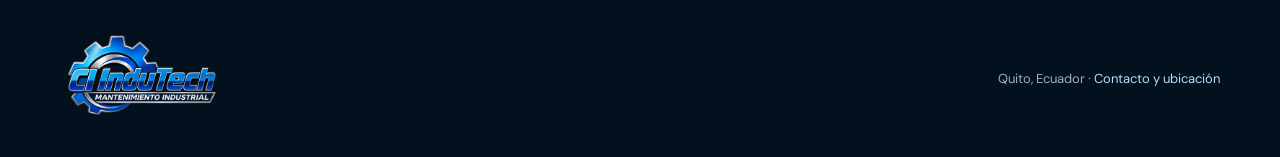
==== commit 8252ef4c: "Reemplazar fotos por videos en galería" ====
--- a/galeria.html
+++ b/galeria.html
@@ -1,11 +1,11 @@
-<!doctype html><html lang="es"><head><meta charset="utf-8"><meta name="viewport" content="width=device-width,initial-scale=1"><meta name="theme-color" content="#07182d"><meta name="description" content="Galería visual de CI InduTech, servicios de mecanizado y mantenimiento industrial."><title>Galería | CI InduTech</title><link rel="stylesheet" href="interiores.css"></head><body>
+<!doctype html><html lang="es"><head><meta charset="utf-8"><meta name="viewport" content="width=device-width,initial-scale=1"><meta name="theme-color" content="#07182d"><meta name="description" content="Galería visual de CI InduTech, servicios de mecanizado y mantenimiento industrial."><title>Galería | CI InduTech</title><link rel="stylesheet" href="interiores.css"><style>.video-card{background:#102a47;border:1px solid #2b5171;overflow:hidden}.video-card video{display:block;width:100%;height:320px;object-fit:contain;background:#051320}.video-caption{padding:16px 20px;font-size:17px;font-weight:700;color:#eaf3fc}@media(max-width:610px){.video-card video{height:min(120vw,470px)}}</style></head><body>
 <header class="topbar"><div class="wrap nav"><a href="index.html" aria-label="Ir al inicio"><img src="logo-ci-indutech.png" alt="CI InduTech"></a><nav class="links" aria-label="Navegación"><a href="index.html">Inicio</a><a href="servicios.html">Servicios</a><a class="active" href="galeria.html" aria-current="page">Galería</a><a class="btn" href="contacto.html">Contacto</a></nav></div></header>
 <main><div class="hero"><div class="wrap"><div class="bread"><a href="index.html">Inicio</a> / Galería</div><div class="eyebrow">Imágenes y procesos</div><h1>Precisión en <span>cada detalle.</span></h1><p class="lead">Explora nuestra galería de trabajos de mecanizado y piezas industriales.</p></div></div>
-<section class="section"><div class="wrap"><div class="eyebrow">Explora las imágenes</div><h2>Galería industrial</h2><p style="color:#abc1d5;max-width:760px">Haz clic en una imagen para verla ampliada.</p><div class="gallery">
-<button class="photo" data-photo="Mecanizado de eje"><img src="recreacion-eje-mecanizado.png" alt="Recreación visual de eje mecanizado en torno"><div><strong>Mecanizado de eje</strong><small>Ampliar imagen</small></div></button>
-<button class="photo" data-photo="Pieza de cobre a medida"><img src="recreacion-pieza-cobre.png" alt="Recreación visual de pieza de cobre mecanizada"><div><strong>Pieza de cobre a medida</strong><small>Ampliar imagen</small></div></button>
-<button class="photo" data-photo="Reparación y mecanizado"><img src="recreacion-reparacion-eje.png" alt="Recreación visual de reparación de eje en torno"><div><strong>Reparación y mecanizado</strong><small>Ampliar imagen</small></div></button>
+<section class="section"><div class="wrap"><div class="eyebrow">Fotos y videos</div><h2>Galería industrial</h2><p style="color:#abc1d5;max-width:760px">Reproduce los videos para ver los procesos y haz clic en la fotografía para ampliarla.</p><div class="gallery">
+<button class="photo" data-photo="Pieza de cobre a medida"><img src="recreacion-pieza-cobre.png" alt="Pieza de cobre de fabricación a medida"><div><strong>Pieza de cobre a medida</strong><small>Ampliar imagen</small></div></button>
+<div class="video-card"><video controls playsinline preload="metadata" aria-label="Video de reparación de eje en torno"><source src="InduTech_01_Reparacion_eje.mp4" type="video/mp4">Tu navegador no admite la reproducción de video.</video><div class="video-caption">Reparación de eje en torno</div></div>
+<div class="video-card"><video controls playsinline preload="metadata" aria-label="Video de acabado de pieza en torno"><source src="InduTech_03_Acabado_pieza.mp4" type="video/mp4">Tu navegador no admite la reproducción de video.</video><div class="video-caption">Acabado de pieza en torno</div></div>
 </div></div></section><section class="wrap cta"><div><div class="eyebrow">Tu proyecto</div><h2>¿Necesitas una pieza?</h2><p>Cuéntanos qué trabajo necesitas realizar.</p></div><a class="btn" href="contacto.html">Solicitar cotización</a></section></main>
-<dialog id="visor" aria-label="Imagen ampliada"><div class="modal-line"><strong id="foto-titulo">Galería</strong><button id="cerrar" type="button">Cerrar</button></div><img id="foto-grande" src="recreacion-eje-mecanizado.png" alt="Recreación visual de trabajo industrial"></dialog>
+<dialog id="visor" aria-label="Imagen ampliada"><div class="modal-line"><strong id="foto-titulo">Galería</strong><button id="cerrar" type="button">Cerrar</button></div><img id="foto-grande" src="recreacion-pieza-cobre.png" alt="Pieza de cobre mecanizada"></dialog>
 <footer><div class="wrap footer"><a href="index.html"><img src="logo-ci-indutech.png" alt="CI InduTech"></a><div>Quito, Ecuador · <a href="contacto.html">Contacto y ubicación</a></div></div></footer>
 <script>const visor=document.getElementById('visor');document.querySelectorAll('[data-photo]').forEach(b=>b.addEventListener('click',()=>{document.getElementById('foto-titulo').textContent=b.dataset.photo;document.getElementById('foto-grande').src=b.querySelector('img').src;document.getElementById('foto-grande').alt=b.querySelector('img').alt;visor.showModal()}));document.getElementById('cerrar').addEventListener('click',()=>visor.close());visor.addEventListener('click',e=>{if(e.target===visor)visor.close()});</script></body></html>
